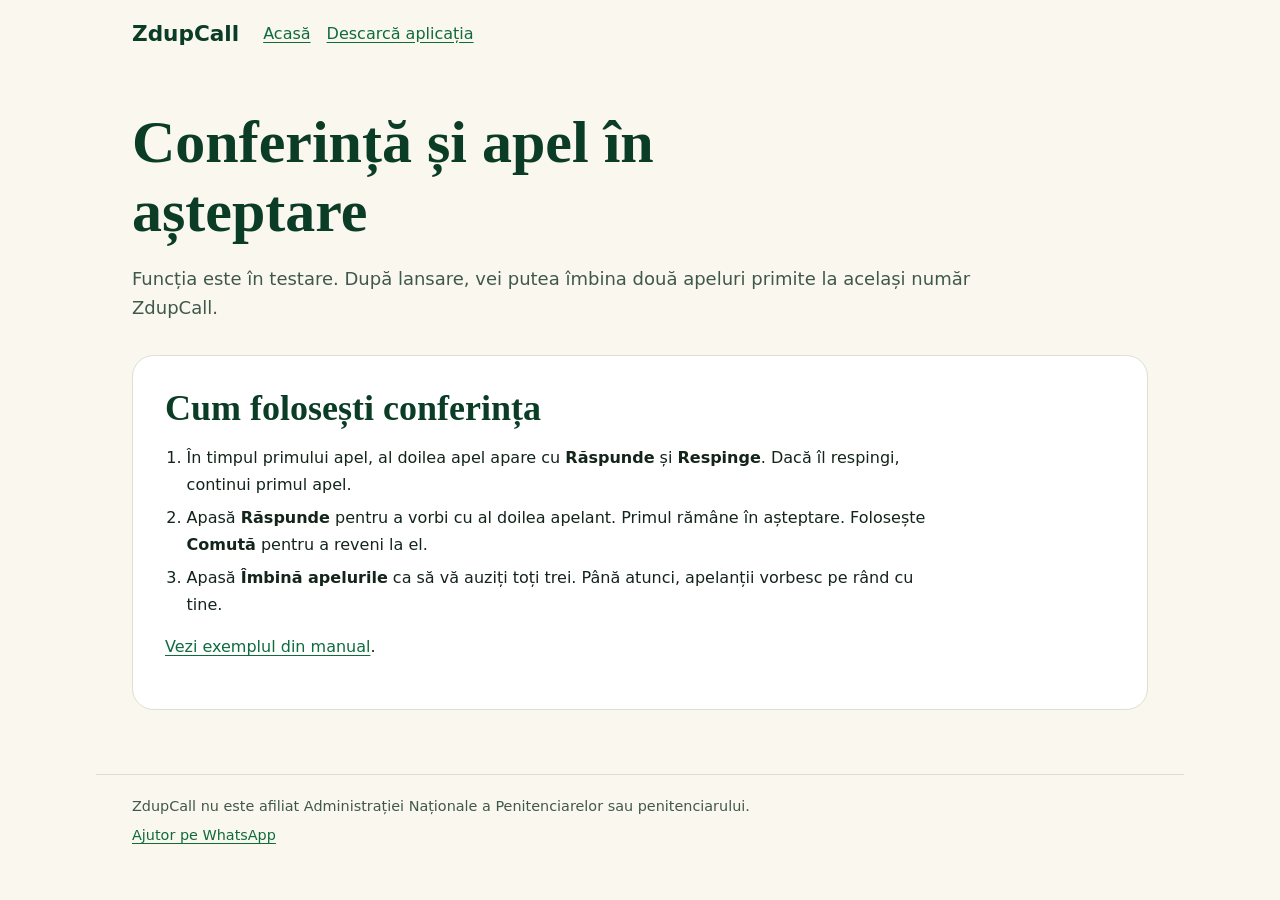
==== conferinta/index.html @ 7b718a3b "Pregătește pagina de conferință și exemplul din manual" ====
<!doctype html>
<html lang="ro">
<head>
<meta charset="utf-8">
<meta name="viewport" content="width=device-width, initial-scale=1">
<title>Conferință și apel în așteptare | ZdupCall</title>
<meta name="description" content="Vezi cum pui un apel în așteptare și îmbini două apeluri primite la același număr ZdupCall.">
<link rel="canonical" href="https://zdupcall.ro/conferinta/">
<meta property="og:type" content="website">
<meta property="og:title" content="Conferință și apel în așteptare | ZdupCall">
<meta property="og:description" content="Vezi cum pui un apel în așteptare și îmbini două apeluri primite la același număr ZdupCall.">
<meta property="og:url" content="https://zdupcall.ro/conferinta/">
<link rel="icon" href="/favicon.svg" type="image/svg+xml">
<link rel="stylesheet" href="/assets/ghid-instalare.css">

</head>
<body>
<header><a href="/">ZdupCall</a><nav aria-label="Navigare"><a href="/">Acasă</a><a href="/descarca/">Descarcă aplicația</a></nav></header>
<main><div class="hero"><h1>Conferință și apel în așteptare</h1><p>Funcția este în testare. După lansare, vei putea îmbina două apeluri primite la același număr ZdupCall.</p></div><section class="card"><h2>Cum folosești conferința</h2><ol><li>În timpul primului apel, al doilea apel apare cu <strong>Răspunde</strong> și <strong>Respinge</strong>. Dacă îl respingi, continui primul apel.</li><li>Apasă <strong>Răspunde</strong> pentru a vorbi cu al doilea apelant. Primul rămâne în așteptare. Folosește <strong>Comută</strong> pentru a reveni la el.</li><li>Apasă <strong>Îmbină apelurile</strong> ca să vă auziți toți trei. Până atunci, apelanții vorbesc pe rând cu tine.</li></ol><p><a href="/manual/#conferinta">Vezi exemplul din manual</a>.</p></section></main>
<footer><p>ZdupCall nu este afiliat Administrației Naționale a Penitenciarelor sau penitenciarului.</p><p><a href="https://wa.me/40774020797">Ajutor pe WhatsApp</a></p></footer>
</body>
</html>
---- assets/ghid-instalare.css ----
*{box-sizing:border-box}body{margin:0;background:#faf7ef;color:#13241b;font:1rem/1.65 Manrope,system-ui,sans-serif}a{color:#0f6b3e;text-underline-offset:.18em}a:focus-visible,summary:focus-visible{outline:3px solid #0f6b3e;outline-offset:4px}header,main,footer{max-width:68rem;margin:auto;padding:1rem clamp(1rem,4vw,2.25rem)}header{display:flex;align-items:center;flex-wrap:wrap;gap:.75rem 1.5rem}header>a{font-size:1.35rem;font-weight:800;text-decoration:none;color:#0b3d26}header nav{display:flex;flex-wrap:wrap;gap:.5rem 1rem}main{padding-block:2rem 3rem}h1,h2{font-family:Fraunces,Georgia,serif;line-height:1.15;color:#0b3d26}h1{font-size:clamp(2rem,6vw,3.75rem);max-width:22ch;margin:.5rem 0 1rem}h2{font-size:clamp(1.5rem,4vw,2.25rem);margin:0 0 .75rem}p,li{max-width:75ch}ul,ol{padding-left:1.35rem}li+li{margin-top:.45rem}.hero{margin-bottom:2rem}.hero>p{font-size:1.125rem;color:#40584b}.card{background:#fff;border:1px solid #deded2;border-radius:1.35rem;padding:clamp(1rem,4vw,2rem);margin-block:1rem}.button{display:inline-flex;align-items:center;min-height:2.75rem;padding:.55rem 1rem;background:#0f6b3e;border-radius:999px;color:#fff;font-weight:800;text-decoration:none}table{width:100%;border-collapse:collapse;text-align:left;line-height:1.4}th,td{padding:.55rem .35rem;border-bottom:1px solid #deded2;overflow-wrap:anywhere}caption{text-align:left;padding-bottom:.5rem;color:#40584b;font-size:.95rem}.zdup-calculator{padding-inline:0!important}details+details{margin-top:.9rem}summary{cursor:pointer;color:#0b3d26;font-weight:800}footer{border-top:1px solid #deded2;font-size:.9rem;color:#40584b}footer p{margin:.3rem 0}.unit-list{display:grid;grid-template-columns:repeat(auto-fit,minmax(min(100%,17rem),1fr));gap:.8rem;list-style:none;padding:0}.unit-list li{margin:0}.unit-list a{display:block;border:1px solid #deded2;border-radius:1rem;padding:1rem;background:#fff;font-weight:800}
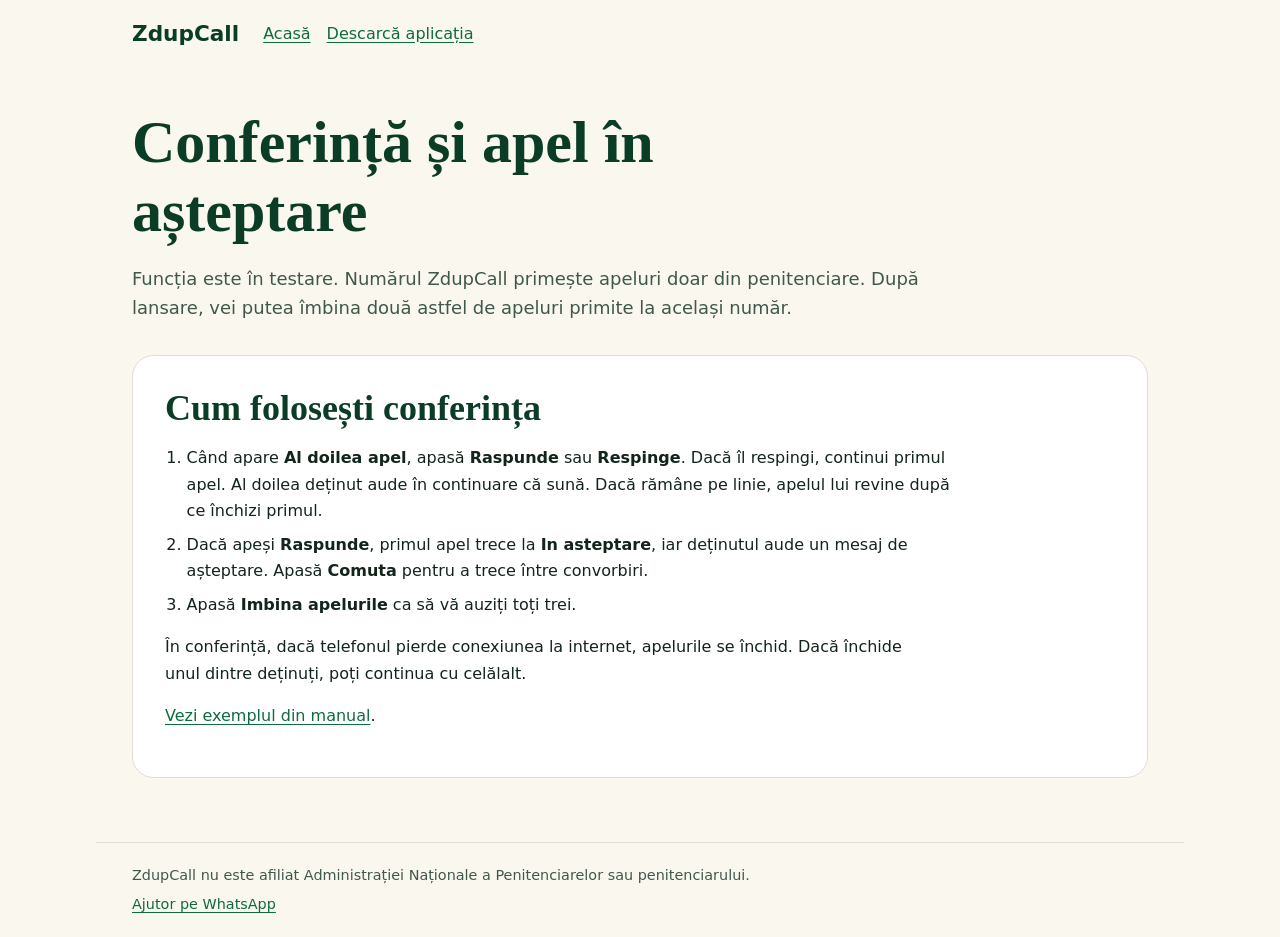
==== commit 71949c4b: "Clarifică apelul în așteptare și limitele conferinței" ====
--- a/conferinta/index.html
+++ b/conferinta/index.html
@@ -16,7 +16,7 @@
 </head>
 <body>
 <header><a href="/">ZdupCall</a><nav aria-label="Navigare"><a href="/">Acasă</a><a href="/descarca/">Descarcă aplicația</a></nav></header>
-<main><div class="hero"><h1>Conferință și apel în așteptare</h1><p>Funcția este în testare. După lansare, vei putea îmbina două apeluri primite la același număr ZdupCall.</p></div><section class="card"><h2>Cum folosești conferința</h2><ol><li>În timpul primului apel, al doilea apel apare cu <strong>Răspunde</strong> și <strong>Respinge</strong>. Dacă îl respingi, continui primul apel.</li><li>Apasă <strong>Răspunde</strong> pentru a vorbi cu al doilea apelant. Primul rămâne în așteptare. Folosește <strong>Comută</strong> pentru a reveni la el.</li><li>Apasă <strong>Îmbină apelurile</strong> ca să vă auziți toți trei. Până atunci, apelanții vorbesc pe rând cu tine.</li></ol><p><a href="/manual/#conferinta">Vezi exemplul din manual</a>.</p></section></main>
+<main><div class="hero"><h1>Conferință și apel în așteptare</h1><p>Funcția este în testare. Numărul ZdupCall primește apeluri doar din penitenciare. După lansare, vei putea îmbina două astfel de apeluri primite la același număr.</p></div><section class="card"><h2>Cum folosești conferința</h2><ol><li>Când apare <strong>Al doilea apel</strong>, apasă <strong>Raspunde</strong> sau <strong>Respinge</strong>. Dacă îl respingi, continui primul apel. Al doilea deținut aude în continuare că sună. Dacă rămâne pe linie, apelul lui revine după ce închizi primul.</li><li>Dacă apeși <strong>Raspunde</strong>, primul apel trece la <strong>In asteptare</strong>, iar deținutul aude un mesaj de așteptare. Apasă <strong>Comuta</strong> pentru a trece între convorbiri.</li><li>Apasă <strong>Imbina apelurile</strong> ca să vă auziți toți trei.</li></ol><p>În conferință, dacă telefonul pierde conexiunea la internet, apelurile se închid. Dacă închide unul dintre deținuți, poți continua cu celălalt.</p><p><a href="/manual/#conferinta">Vezi exemplul din manual</a>.</p></section></main>
 <footer><p>ZdupCall nu este afiliat Administrației Naționale a Penitenciarelor sau penitenciarului.</p><p><a href="https://wa.me/40774020797">Ajutor pe WhatsApp</a></p></footer>
 </body>
 </html>
